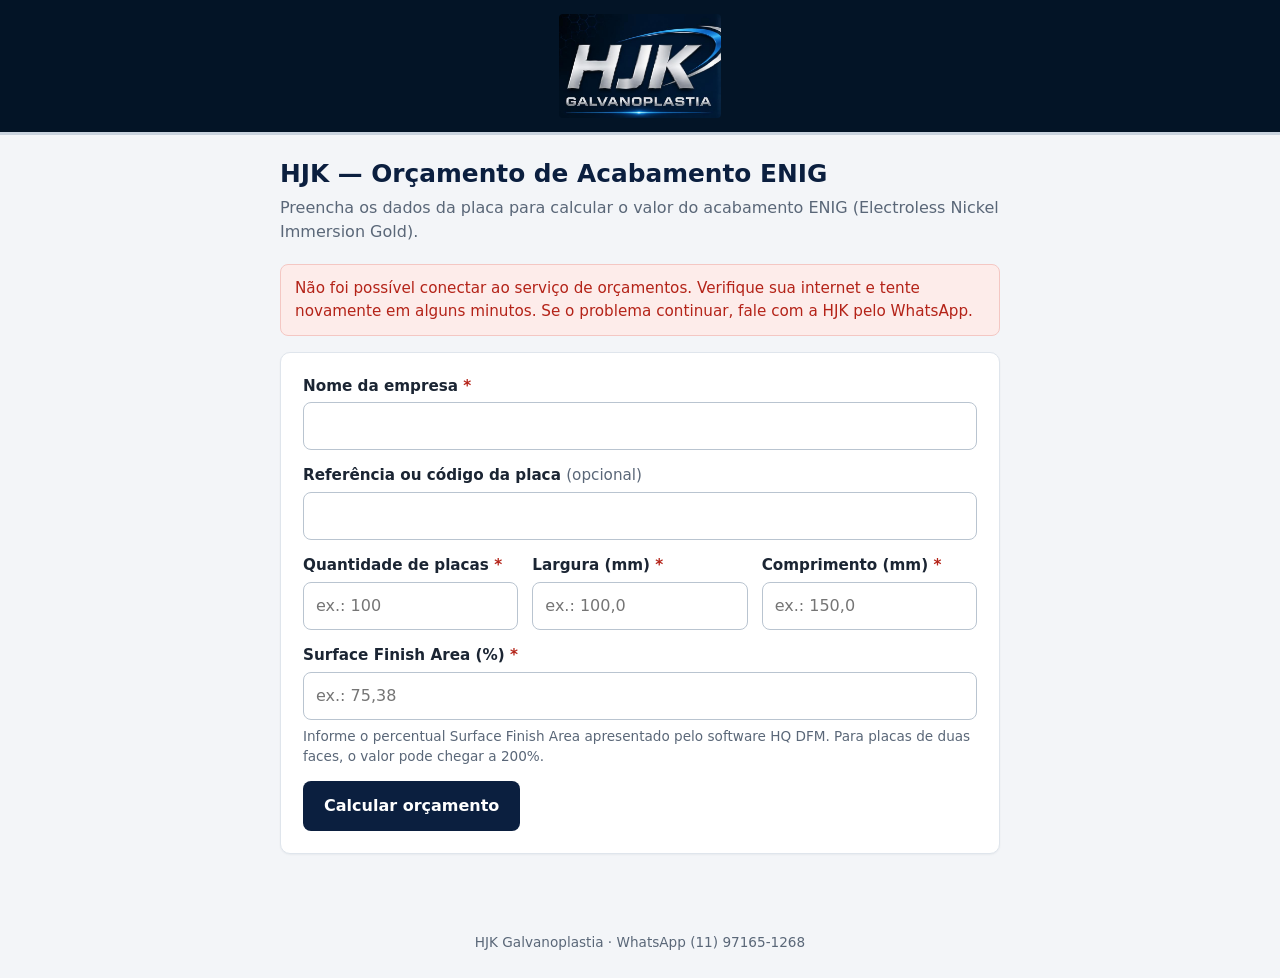
==== index.html @ 539d91d3 "HJK Orçamentos ENIG v1.1 — versão inicial para testes Co-Authored-By: Claude Opus 5.5 <noreply@anthr" ====
<!DOCTYPE html>
<html lang="pt-BR">
<head>
  <meta charset="utf-8">
  <meta name="viewport" content="width=device-width, initial-scale=1">
  <meta http-equiv="Content-Security-Policy" content="default-src 'self'; script-src 'self'; style-src 'self'; img-src 'self' data:; connect-src 'self' https://*.supabase.co; base-uri 'none'; form-action 'none'; object-src 'none'">
  <meta name="referrer" content="no-referrer">
  <title>HJK — Orçamento de Acabamento ENIG</title>
  <meta name="description" content="Calcule o orçamento do acabamento ENIG da HJK Galvanoplastia e envie a solicitação pelo WhatsApp.">
  <link rel="icon" href="assets/favicon.svg" type="image/svg+xml">
  <link rel="stylesheet" href="css/estilo.css">
</head>
<body>
  <header class="topo">
    <div class="topo-interno">
      <img class="logo" src="assets/logo-hjk.png" alt="HJK Galvanoplastia" id="logo">
      <div class="logo-texto" id="logo-texto" hidden>HJK <span>GALVANOPLASTIA</span></div>
    </div>
  </header>

  <main class="conteudo">
    <h1>HJK — Orçamento de Acabamento ENIG</h1>
    <p class="intro">Preencha os dados da placa para calcular o valor do acabamento ENIG (Electroless Nickel Immersion Gold).</p>

    <div id="aviso" class="aviso" role="alert" hidden></div>

    <form id="form-orcamento" class="cartao" novalidate autocomplete="on">
      <div class="campo">
        <label for="empresa">Nome da empresa <span class="obrig" aria-hidden="true">*</span></label>
        <input id="empresa" name="empresa" type="text" maxlength="120" required autocomplete="organization">
        <p class="erro" id="erro-empresa" aria-live="polite"></p>
      </div>

      <div class="campo">
        <label for="referencia">Referência ou código da placa <span class="opcional">(opcional)</span></label>
        <input id="referencia" name="referencia" type="text" maxlength="60" autocomplete="off">
        <p class="erro" id="erro-referencia" aria-live="polite"></p>
      </div>

      <div class="grade">
        <div class="campo">
          <label for="quantidade">Quantidade de placas <span class="obrig" aria-hidden="true">*</span></label>
          <input id="quantidade" name="quantidade" type="text" inputmode="numeric" placeholder="ex.: 100" autocomplete="off">
          <p class="erro" id="erro-quantidade" aria-live="polite"></p>
        </div>
        <div class="campo">
          <label for="largura">Largura (mm) <span class="obrig" aria-hidden="true">*</span></label>
          <input id="largura" name="largura" type="text" inputmode="decimal" placeholder="ex.: 100,0" autocomplete="off">
          <p class="erro" id="erro-largura" aria-live="polite"></p>
        </div>
        <div class="campo">
          <label for="comprimento">Comprimento (mm) <span class="obrig" aria-hidden="true">*</span></label>
          <input id="comprimento" name="comprimento" type="text" inputmode="decimal" placeholder="ex.: 150,0" autocomplete="off">
          <p class="erro" id="erro-comprimento" aria-live="polite"></p>
        </div>
      </div>

      <div class="campo">
        <label for="sfa">Surface Finish Area (%) <span class="obrig" aria-hidden="true">*</span></label>
        <input id="sfa" name="sfa" type="text" inputmode="decimal" placeholder="ex.: 75,38" autocomplete="off" aria-describedby="dica-sfa">
        <p class="dica" id="dica-sfa">Informe o percentual Surface Finish Area apresentado pelo software HQ DFM. Para placas de duas faces, o valor pode chegar a 200%.</p>
        <p class="erro" id="erro-sfa" aria-live="polite"></p>
      </div>

      <div class="acoes">
        <button type="submit" id="btn-calcular" class="btn btn-primario">Calcular orçamento</button>
      </div>
    </form>

    <section id="resultado" class="cartao resultado" hidden aria-live="polite">
      <h2>Orçamento</h2>
      <p class="ident">Nº <strong id="r-id"></strong> · emitido em <span id="r-data"></span></p>

      <div class="valor-destaque">
        <span class="rotulo">Valor do orçamento</span>
        <span class="valor" id="r-valor-final"></span>
      </div>
      <p class="aviso-minimo" id="r-minimo" hidden>O valor calculado ficou abaixo do valor mínimo por pedido; foi aplicado o valor mínimo.</p>

      <dl class="detalhes">
        <div><dt>Área de acabamento por placa</dt><dd id="r-area-placa"></dd></div>
        <div><dt>Área total do pedido</dt><dd id="r-area-total"></dd></div>
        <div><dt>Valor calculado do serviço</dt><dd id="r-valor-calculado"></dd></div>
        <div><dt>Valor por placa</dt><dd id="r-unitario"></dd></div>
      </dl>

      <div class="acoes acoes-resultado">
        <a id="btn-whatsapp" class="btn btn-whatsapp" href="#" target="_blank" rel="noopener noreferrer">Confirmar pedido pelo WhatsApp</a>
        <button type="button" id="btn-novo" class="btn btn-secundario">Novo orçamento</button>
      </div>
      <p class="nota">Ao clicar, o WhatsApp abrirá com a solicitação preenchida. <strong>Confira e toque em enviar</strong> para que a HJK receba o pedido.</p>
    </section>
  </main>

  <footer class="rodape">HJK Galvanoplastia · WhatsApp (11) 97165-1268</footer>

  <script src="js/config.js"></script>
  <script src="js/comum.js"></script>
  <script src="js/logo.js"></script>
  <script src="js/app.js"></script>
</body>
</html>
---- css/estilo.css ----
/* HJK — Orçamento ENIG. Paleta inspirada na marca: azul-marinho, azul e prata. */
:root {
  --marinho: #0b1f3f;
  --marinho-2: #13305c;
  --azul: #1f5fa8;
  --azul-claro: #e8f0fa;
  --prata: #c9d3de;
  --texto: #1b2533;
  --texto-suave: #5a6778;
  --fundo: #f3f5f8;
  --branco: #ffffff;
  --erro: #b42318;
  --erro-fundo: #fdecea;
  --ok: #0f7b45;
  --ok-fundo: #e6f4ec;
  --whatsapp: #1d9a50;
  --raio: 10px;
}

* { box-sizing: border-box; }

html { -webkit-text-size-adjust: 100%; }

body {
  margin: 0;
  font-family: system-ui, -apple-system, "Segoe UI", Roboto, Arial, sans-serif;
  font-size: 16px;
  line-height: 1.5;
  color: var(--texto);
  background: var(--fundo);
  min-height: 100vh;
  display: flex;
  flex-direction: column;
}

[hidden] { display: none !important; }

/* Cabeçalho */
.topo {
  /* Tom médio das bordas da logomarca, para a imagem se fundir à faixa */
  background: #031426;
  border-bottom: 3px solid var(--prata);
}
.topo-interno {
  max-width: 760px;
  margin: 0 auto;
  padding: 14px 20px;
  display: flex;
  align-items: center;
  justify-content: center;
  gap: 12px;
}
.logo { display: block; height: 104px; width: auto; max-width: 100%; border-radius: 4px; }
.logo-texto {
  color: var(--branco);
  font-weight: 800;
  font-size: 30px;
  letter-spacing: 2px;
  line-height: 1.1;
}
.logo-texto span {
  display: block;
  font-size: 13px;
  font-weight: 600;
  letter-spacing: 4px;
  color: var(--prata);
}

/* Conteúdo */
.conteudo {
  flex: 1;
  width: 100%;
  max-width: 760px;
  margin: 0 auto;
  padding: 24px 20px 40px;
}
h1 { font-size: 1.55rem; line-height: 1.25; margin: 0 0 6px; color: var(--marinho); }
h2 { font-size: 1.2rem; margin: 0 0 4px; color: var(--marinho); }
.intro { margin: 0 0 20px; color: var(--texto-suave); }

.cartao {
  background: var(--branco);
  border: 1px solid #dfe5ec;
  border-radius: var(--raio);
  padding: 22px;
  box-shadow: 0 1px 2px rgba(11, 31, 63, .05);
  margin-bottom: 20px;
}

/* Campos */
.campo { margin-bottom: 14px; }
.grade { display: grid; grid-template-columns: repeat(3, 1fr); gap: 0 14px; }
label { display: block; font-weight: 600; font-size: .95rem; margin-bottom: 5px; }
.obrig { color: var(--erro); }
.opcional { font-weight: 400; color: var(--texto-suave); }
input, textarea {
  width: 100%;
  font: inherit;
  font-size: 16px; /* evita zoom automático no iPhone */
  padding: 11px 12px;
  border: 1px solid #b9c4d0;
  border-radius: 8px;
  background: var(--branco);
  color: var(--texto);
}
textarea { resize: vertical; min-height: 120px; }
input:focus, textarea:focus { outline: 3px solid rgba(31, 95, 168, .25); border-color: var(--azul); }
input[aria-invalid="true"] { border-color: var(--erro); background: #fffafa; }
.dica { font-size: .85rem; color: var(--texto-suave); margin: 6px 0 0; }
.erro { font-size: .85rem; color: var(--erro); margin: 4px 0 0; min-height: 0; }
.erro:empty { display: none; }

/* Botões */
.acoes { display: flex; gap: 10px; flex-wrap: wrap; margin-top: 8px; }
.btn {
  display: inline-flex;
  align-items: center;
  justify-content: center;
  font: inherit;
  font-weight: 700;
  font-size: 1rem;
  padding: 12px 20px;
  border-radius: 8px;
  border: 1px solid transparent;
  cursor: pointer;
  text-decoration: none;
  min-height: 48px;
}
.btn:disabled { opacity: .55; cursor: not-allowed; }
.btn-primario { background: var(--marinho); color: var(--branco); }
.btn-primario:hover:not(:disabled) { background: var(--marinho-2); }
.btn-secundario { background: var(--branco); color: var(--marinho); border-color: #b9c4d0; }
.btn-secundario:hover { background: var(--fundo); }
.btn-whatsapp { background: var(--whatsapp); color: var(--branco); }
.btn-whatsapp:hover { filter: brightness(.95); }
.btn-link { background: none; border: none; color: var(--prata); padding: 6px 0; min-height: 0; font-weight: 600; }

/* Avisos */
.aviso { border-radius: 8px; padding: 12px 14px; margin-bottom: 16px; font-size: .95rem; }
.aviso.erro { background: var(--erro-fundo); color: var(--erro); border: 1px solid #f4c7c3; }
.aviso.info { background: var(--azul-claro); color: var(--marinho); border: 1px solid #c7d8ef; }
.aviso.ok { background: var(--ok-fundo); color: var(--ok); border: 1px solid #b9e0c9; }

/* Resultado */
.resultado { border-top: 4px solid var(--azul); }
.ident { margin: 0 0 16px; color: var(--texto-suave); font-size: .92rem; }
.ident span { white-space: nowrap; }
.ident strong { color: var(--texto); font-family: ui-monospace, "SFMono-Regular", Consolas, monospace; letter-spacing: .5px; overflow-wrap: anywhere; }
.valor-destaque {
  background: linear-gradient(135deg, var(--marinho), var(--marinho-2));
  color: var(--branco);
  border-radius: var(--raio);
  padding: 18px 20px;
  display: flex;
  flex-direction: column;
  gap: 2px;
}
.valor-destaque .rotulo { font-size: .9rem; color: var(--prata); }
.valor-destaque .valor { font-size: 2.1rem; font-weight: 800; letter-spacing: .5px; }
.aviso-minimo { background: #fff6e0; color: #7a4b00; border-radius: 8px; padding: 10px 12px; margin: 10px 0 0; font-size: .9rem; }
.detalhes { margin: 16px 0 6px; }
.detalhes div { display: flex; justify-content: space-between; gap: 12px; padding: 9px 0; border-bottom: 1px solid #edf1f5; }
.detalhes div:last-child { border-bottom: 0; }
.detalhes dt { color: var(--texto-suave); }
.detalhes dd { margin: 0; font-weight: 700; text-align: right; white-space: nowrap; }
.acoes-resultado { margin-top: 14px; }
.nota { font-size: .85rem; color: var(--texto-suave); margin: 12px 0 0; }

/* Administração */
.barra-admin { display: flex; justify-content: space-between; align-items: center; gap: 10px; flex-wrap: wrap; margin-bottom: 16px; }
.barra-admin p { margin: 0; color: var(--texto-suave); font-size: .92rem; }
.atuais { display: grid; grid-template-columns: 1fr 1fr; gap: 12px; margin: 10px 0 18px; }
.atuais div { background: var(--azul-claro); border-radius: 8px; padding: 12px; }
.atuais span { display: block; font-size: .85rem; color: var(--texto-suave); }
.atuais strong { font-size: 1.25rem; color: var(--marinho); }
.grade-2 { display: grid; grid-template-columns: 1fr 1fr; gap: 0 14px; }
.verif-resultado { border-radius: 8px; padding: 14px; margin-top: 14px; }
.verif-resultado.valido { background: var(--ok-fundo); border: 1px solid #b9e0c9; }
.verif-resultado.invalido { background: var(--erro-fundo); border: 1px solid #f4c7c3; }
.verif-resultado h3 { margin: 0 0 6px; font-size: 1.05rem; }
.verif-resultado.valido h3 { color: var(--ok); }
.verif-resultado.invalido h3 { color: var(--erro); }
.verif-resultado p { margin: 4px 0; font-size: .93rem; }
.secao-titulo { margin: 0 0 4px; }
.secao-sub { margin: 0 0 14px; color: var(--texto-suave); font-size: .92rem; }

/* Rodapé */
.rodape { text-align: center; font-size: .85rem; color: var(--texto-suave); padding: 18px 20px 26px; }

/* Celular */
@media (max-width: 640px) {
  .topo-interno { padding: 12px 16px; }
  .logo { height: 80px; }
  .conteudo { padding: 18px 14px 32px; }
  h1 { font-size: 1.3rem; }
  .cartao { padding: 16px; }
  .grade, .grade-2, .atuais { grid-template-columns: 1fr; }
  .acoes .btn { width: 100%; }
  .valor-destaque .valor { font-size: 1.8rem; }
  .detalhes div { flex-direction: column; gap: 0; }
  .detalhes dd { text-align: left; }
}

#atual-data { margin: 0 0 18px; }
#form-verificar { margin-top: 18px; }
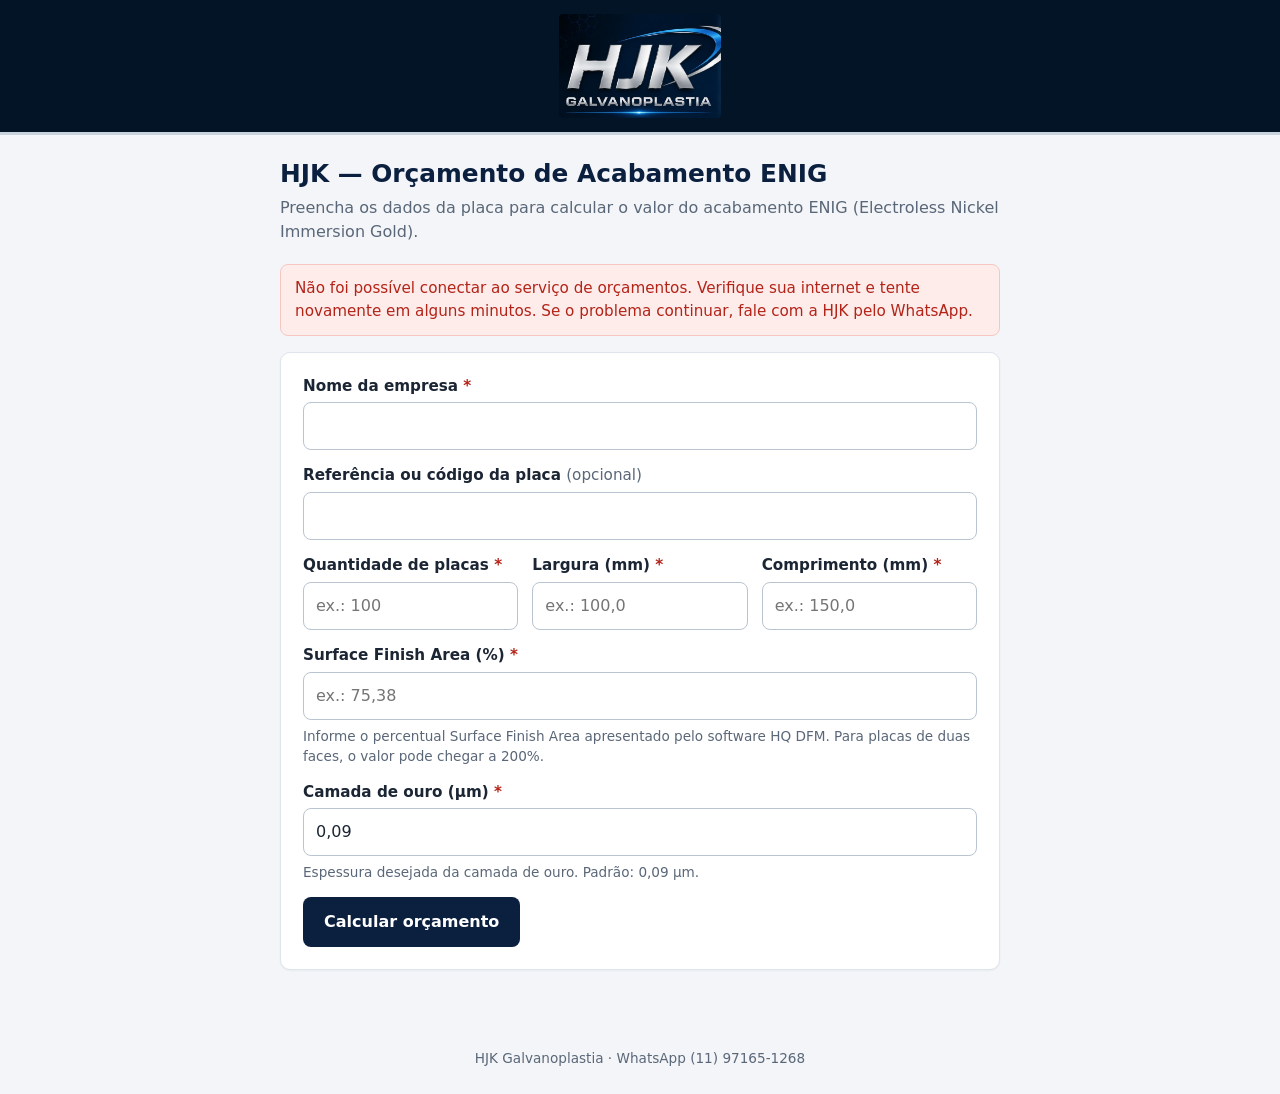
==== commit 02df5bc1: "Versão 2.0: modelo de custos da planilha, camada de ouro, simulador, recuperação de senha e e-mail -" ====
--- a/index.html
+++ b/index.html
@@ -7,6 +7,20 @@
   <meta name="referrer" content="no-referrer">
   <title>HJK — Orçamento de Acabamento ENIG</title>
   <meta name="description" content="Calcule o orçamento do acabamento ENIG da HJK Galvanoplastia e envie a solicitação pelo WhatsApp.">
+  <!-- Pré-visualização ao compartilhar o link (WhatsApp, redes sociais). Ao mudar de endereço, atualizar as URLs abaixo. -->
+  <meta property="og:type" content="website">
+  <meta property="og:locale" content="pt_BR">
+  <meta property="og:site_name" content="HJK Galvanoplastia">
+  <meta property="og:title" content="HJK — Orçamento de Acabamento ENIG">
+  <meta property="og:description" content="Calcule online o valor do acabamento ENIG da HJK Galvanoplastia e confirme o pedido pelo WhatsApp.">
+  <meta property="og:url" content="https://gilgil1957.github.io/HJK/">
+  <meta property="og:image" content="https://gilgil1957.github.io/HJK/assets/og-hjk.jpg">
+  <meta property="og:image:secure_url" content="https://gilgil1957.github.io/HJK/assets/og-hjk.jpg">
+  <meta property="og:image:type" content="image/jpeg">
+  <meta property="og:image:width" content="1200">
+  <meta property="og:image:height" content="630">
+  <meta property="og:image:alt" content="Logomarca HJK Galvanoplastia — Orçamento de Acabamento ENIG">
+  <meta name="twitter:card" content="summary_large_image">
   <link rel="icon" href="assets/favicon.svg" type="image/svg+xml">
   <link rel="stylesheet" href="css/estilo.css">
 </head>
@@ -62,6 +76,13 @@
         <p class="erro" id="erro-sfa" aria-live="polite"></p>
       </div>
 
+      <div class="campo">
+        <label for="camada">Camada de ouro (µm) <span class="obrig" aria-hidden="true">*</span></label>
+        <input id="camada" name="camada" type="text" inputmode="decimal" value="0,09" autocomplete="off" aria-describedby="dica-camada">
+        <p class="dica" id="dica-camada">Espessura desejada da camada de ouro. Padrão: 0,09 µm.</p>
+        <p class="erro" id="erro-camada" aria-live="polite"></p>
+      </div>
+
       <div class="acoes">
         <button type="submit" id="btn-calcular" class="btn btn-primario">Calcular orçamento</button>
       </div>
@@ -80,15 +101,18 @@
       <dl class="detalhes">
         <div><dt>Área de acabamento por placa</dt><dd id="r-area-placa"></dd></div>
         <div><dt>Área total do pedido</dt><dd id="r-area-total"></dd></div>
+        <div><dt>Camada de ouro</dt><dd id="r-camada"></dd></div>
         <div><dt>Valor calculado do serviço</dt><dd id="r-valor-calculado"></dd></div>
         <div><dt>Valor por placa</dt><dd id="r-unitario"></dd></div>
       </dl>
 
       <div class="acoes acoes-resultado">
         <a id="btn-whatsapp" class="btn btn-whatsapp" href="#" target="_blank" rel="noopener noreferrer">Confirmar pedido pelo WhatsApp</a>
+        <a id="btn-email" class="btn btn-email" href="#">Confirmar pedido por e-mail</a>
         <button type="button" id="btn-novo" class="btn btn-secundario">Novo orçamento</button>
       </div>
-      <p class="nota">Ao clicar, o WhatsApp abrirá com a solicitação preenchida. <strong>Confira e toque em enviar</strong> para que a HJK receba o pedido.</p>
+      <p class="nota">Ao clicar, o WhatsApp ou o seu programa de e-mail abrirá com a solicitação preenchida. <strong>Confira e envie</strong> para que a HJK receba o pedido.</p>
+      <p class="nota" id="nota-email">Se o e-mail não abrir, envie a solicitação para <a id="link-email-texto" href="#"></a> com o número do orçamento.</p>
     </section>
   </main>
 
--- a/css/estilo.css
+++ b/css/estilo.css
@@ -133,6 +133,8 @@
 .btn-secundario:hover { background: var(--fundo); }
 .btn-whatsapp { background: var(--whatsapp); color: var(--branco); }
 .btn-whatsapp:hover { filter: brightness(.95); }
+.btn-email { background: var(--azul); color: var(--branco); }
+.btn-email:hover { filter: brightness(.95); }
 .btn-link { background: none; border: none; color: var(--prata); padding: 6px 0; min-height: 0; font-weight: 600; }
 
 /* Avisos */
@@ -203,3 +205,26 @@
 
 #atual-data { margin: 0 0 18px; }
 #form-verificar { margin-top: 18px; }
+
+/* Administração v2 */
+.grupo-titulo { margin: 18px 0 8px; font-size: 1rem; color: var(--marinho); border-bottom: 1px solid #e3e8ee; padding-bottom: 4px; }
+.tabela-wrap { overflow-x: auto; -webkit-overflow-scrolling: touch; }
+table.tabela { width: 100%; border-collapse: collapse; font-size: .92rem; }
+table.tabela th, table.tabela td { padding: 7px 6px; border-bottom: 1px solid #edf1f5; text-align: left; vertical-align: middle; }
+table.tabela th { color: var(--texto-suave); font-weight: 600; font-size: .82rem; white-space: nowrap; }
+table.tabela td.num, table.tabela th.num { text-align: right; white-space: nowrap; }
+table.tabela input, table.tabela select { padding: 7px 8px; font-size: 15px; min-width: 84px; }
+table.tabela select { width: auto; font: inherit; border: 1px solid #b9c4d0; border-radius: 8px; background: #fff; }
+table.tabela tr.total td { font-weight: 700; border-top: 2px solid #d5dde6; }
+table.tabela tr.destaque td { font-weight: 800; color: var(--marinho); font-size: 1rem; }
+.grade-3 { display: grid; grid-template-columns: repeat(3, 1fr); gap: 0 14px; }
+.campo .unid { color: var(--texto-suave); font-weight: 400; }
+.link-acao { background: none; border: 0; color: var(--azul); font: inherit; font-size: .92rem; cursor: pointer; padding: 6px 0; text-decoration: underline; }
+.barra-salvar { position: sticky; bottom: 0; background: rgba(255,255,255,.96); padding: 10px 0 4px; border-top: 1px solid #e3e8ee; margin-top: 12px; }
+@media (max-width: 640px) { .grade-3 { grid-template-columns: 1fr 1fr; } }
+@media (max-width: 640px) {
+  .barra-salvar { flex-wrap: nowrap; }
+  .barra-salvar .btn { width: auto; flex: 1; min-height: 44px; padding: 10px 12px; }
+  .barra-admin .acoes { width: 100%; flex-wrap: nowrap; }
+  .barra-admin .acoes .btn { flex: 1; }
+}
